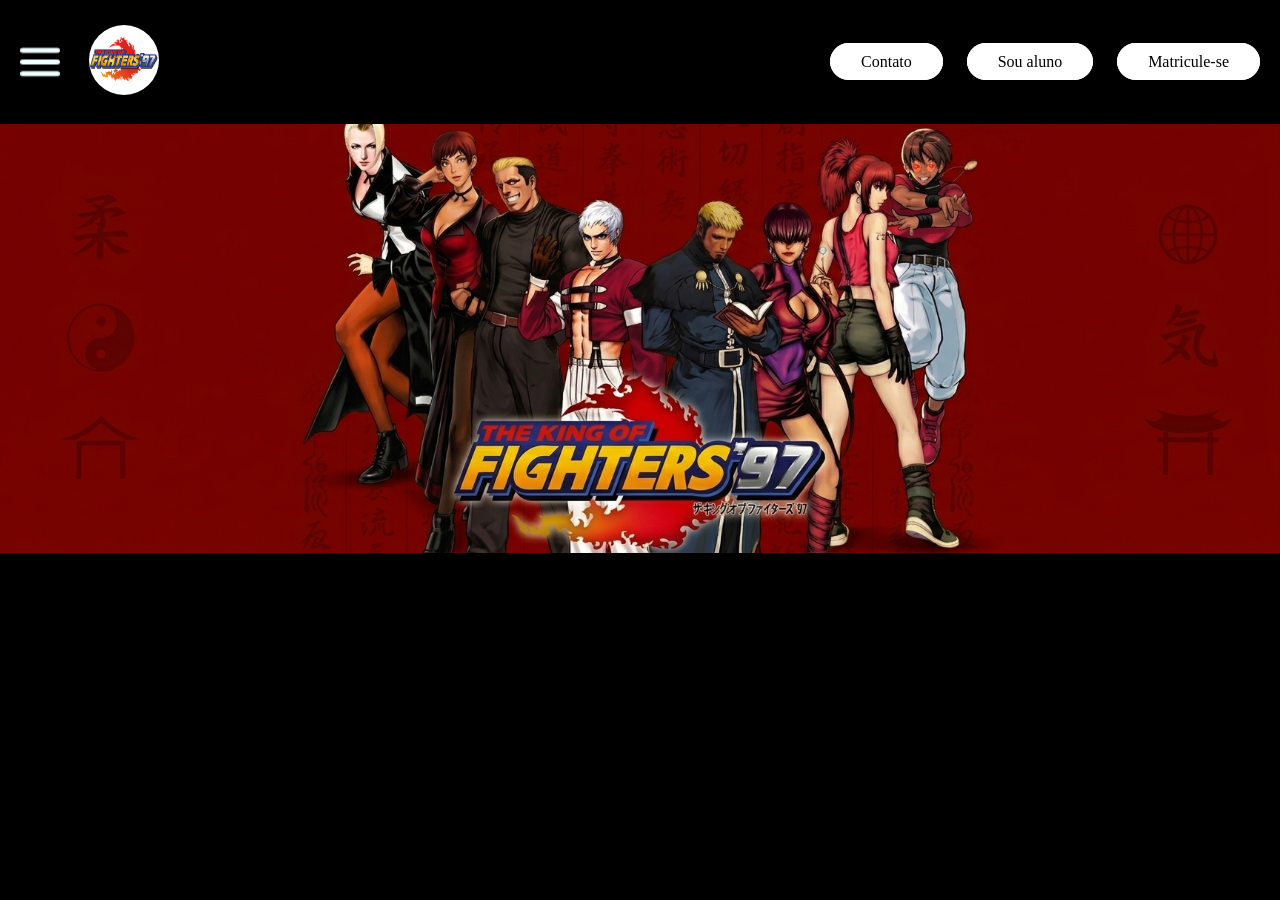
==== unidades.html @ df43f064 "Pagina "unidade"" ====
<!DOCTYPE html>
<html lang="en">
<head>
    <meta charset="UTF-8">
    <meta name="viewport" content="width=device-width, initial-scale=1.0">
    <link rel="stylesheet" href="static/style/style.css">
    <title>Unidades</title>
</head>
<body>
    <div id="beetwen" style="position: fixed; background-color: black;">
        <img src="static/img/menu-burger (1).png" alt="" style="padding-left: 20px; width: 40px;">
        <a href="index.html"><img src="static/img/logo-kof-97.jpg" id="logo-kof"></a>

        <div style="margin-left: auto; padding-right: 20px; font-size: 16px;">
            <a class="button0" >Contato</a>
            <a class="button0" id="btnlogin" href="#">Sou aluno</a>

            <div id="login">
                <div id="beetwen"><h2>Login</h2><h2 id="cancel" style="padding-left: 70%; margin-top: -16%;">X</h2></div>
                <form action="" method="post">
                    CPF: <input type="text"><p>
                    Senha: <input type="password">
                    <p style="padding-left: 65%;"><button type="submit">Acessar</button></p>
                </form>
            </div>
            <a class="button0" id="matricula" href="unidades.html">Matricule-se</a>
        </div>
    </div>

    <div>
        <img src="static/img/fighters97.jpg" alt="" style="width: 100%; margin-top: 8%;">
    </div>
    
</body>
</html>
---- static/style/style.css ----
html, body {
    background-color: black;
    max-width: 100%;
    margin: 0;
    padding: 0;
}

i {
    color: #fcfcfc;
}

a {
    text-decoration: none;
    color: white;
}

.center {
    justify-content: center;
}

br {
    margin-bottom: 200px;
}
titulo {
    color: black;
    font-size: 70px;
    white-space: nowrap;
    font-family: Impact, 'Arial Narrow Bold', sans-serif;
}

titulo1 {
    color: #fcfcfc;
    display: flex;
    font-size: 39px;
    padding-top: 15%;
    white-space: nowrap;
    margin-bottom: 10%;
    max-width: 100%;
    }

h1 {
    color: #fcfcfc;
    font-family: monospace;
    padding: 100px;
    margin-bottom: 20%;
    padding-right: 30px;
    padding-top: 10%;
}

#catalog {
    color: #fcfcfc;
    transition-duration: 0.4s;
}
    #catalog:hover {
        color: black;
        padding-left: 40px;
        transition-duration: 0.5s;
    }
   
/* BOTÃO 0 */
.button0 {
    color: black;
    background-color: white;
    border: 1px solid white;
    padding: 9px;
    padding-inline: 30px;
    margin-left: 20px;
    border-radius: 20px;
    transition: 0.5s;
}
    .button0:hover {
        color: white;
        background-color: black;
        border: 1px solid white;
        transition: 0.5s;
    }

/* LOGO */
#logo-kof {
    width: 70px; 
    height: 70px;
    right: 20px;
    padding: 25px;
    margin-right: 3%;
    margin-left: 3%;
    border-radius: 70px;
}

/* CARROSSEL */
.photo {
    width: 35%;
    padding-left: 5px;
    animation: mover 25s linear infinite alternate-reverse;
}
    @keyframes mover {
    from {
        transform: translateX(-220%);
    }
    to {
        transform: translateX(0);
    }
}

.carrossel {
    display: flex;
    width: 100%;
    overflow: hidden;
    margin-top: -15%;
}

/* ELEMENTOS ALINHADOS */
#beetwen {
    display: flex;
    align-items: center;
    width: 100%;
}

/* PNG PRINCIPAL */
#wall {
    width: 27%;
    margin-left: 15%;
    padding-right: 5%;
    margin-bottom: 15%;
} 

/* CARD */
.cartao {
    background-color: #fcfcfc;
    width: 250px;
    margin: 1%;
    padding-bottom: 50px;
    padding-top: 3%;
    border-radius: 10%;
    transition: 0.3s ease;
}
    .cartao:hover {
        width: 277px;
        transition: 0.6s;
        margin: 0%;
    }

.conteudo {
    color: black;
    width: 100%;
    font-size: 20px;
    text-align: center;
}

/* BOTÃO DO CARD */
button {
    font-size: 18px;
    border-radius: 10px;
    color: white;
    background-color: black;
    transition: 0.3s;
    border: 2PX solid black;
}
    button:hover {
        box-shadow: 5px 5px 10px 2px black;
        padding-left: 12px;
        padding-right: 12px;
        transition: 0.3s;
    }

/* RODAPÉ */
.rodape {
    color: #fcfcfc;
    background-color: rgb(48, 48, 48);
    display: flex;
    justify-content: space-between;
    padding: 5%;
    margin-top: 200px;
}

.rodape-1 {
    width: 95%;
    display: flex;
    justify-content: space-between;
    align-items: center;
}

/* TRANSIÇÃO "EXPERIMENTAL" */ 
#transicao {
    padding-left: 70px;
    opacity: 0;
    transition-duration: 1.0s;
}
#transicao.trans-left {
    padding-left: 0px;
    opacity: 1;
    transition-duration: 1.0s;
}

/* Sessão de Login */
#login {
    display: none;
}
#login.loginon {
    color: white;
    background-color: rgb(126, 0, 0);
    width: 250px;
    display: block;
    justify-content: center;
    align-items: center;
    border-radius: 15px;
    border: 2px solid black;
    box-shadow: 0px 0px 12px 7px black;
    margin-top: 3%;
    padding: 2%;
    padding-top: -10%;
    position: absolute;
}

/* Input */
input {
    border-radius: 10px;
    border: 2px solid black;
    font-size: 15px;
}
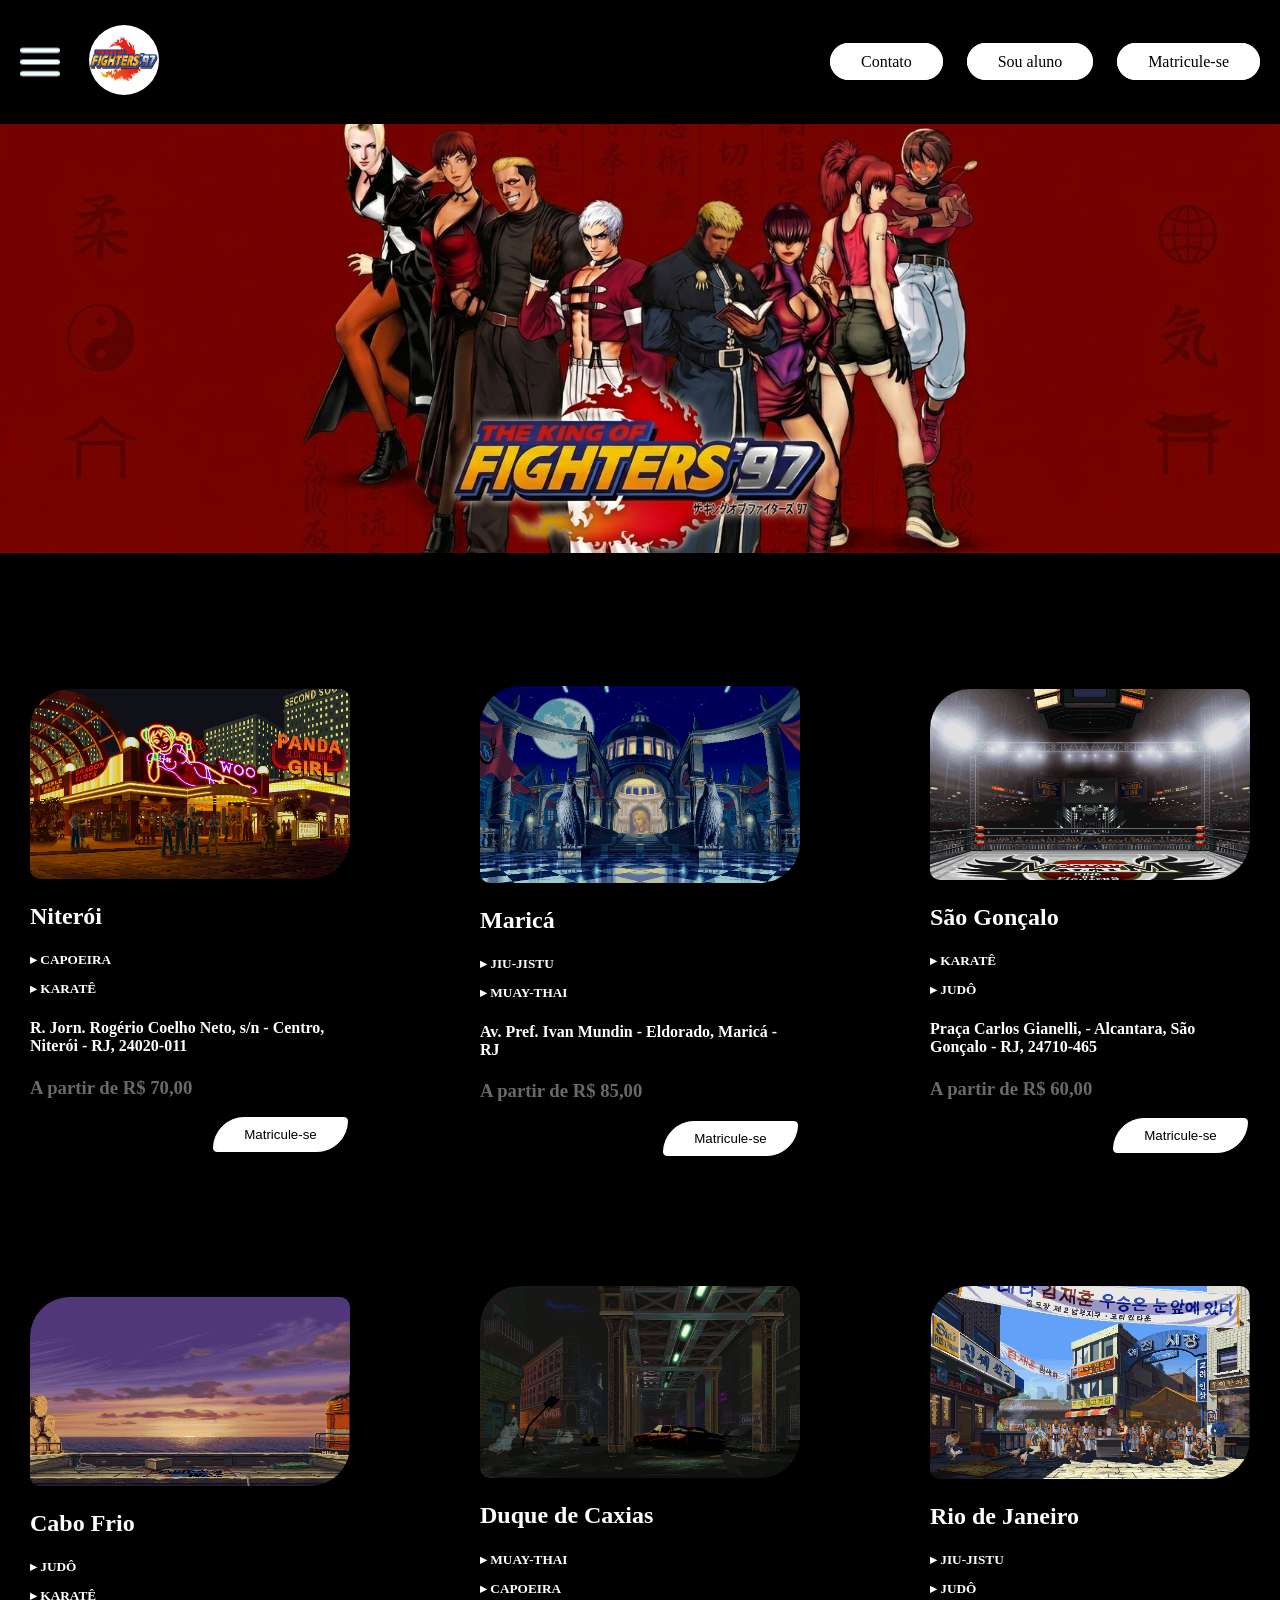
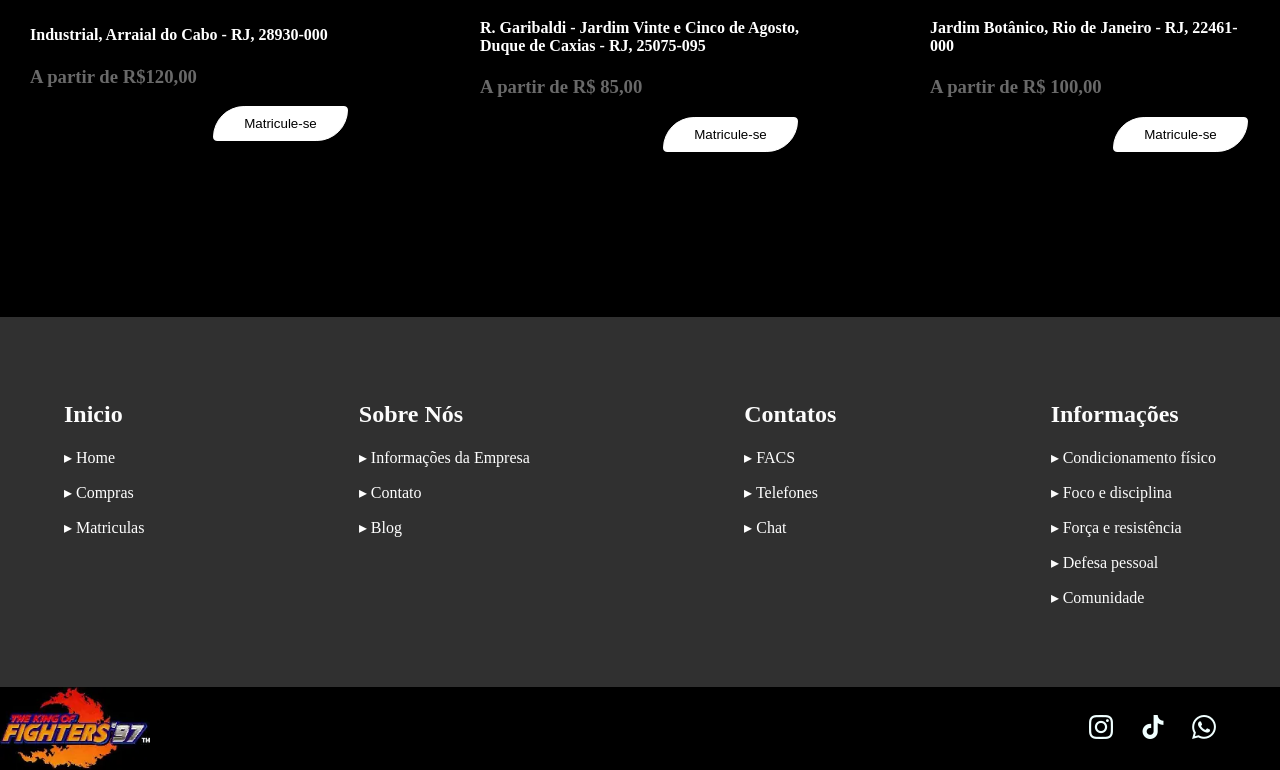
==== commit 42846e20: "Criação de cartões" ====
--- a/unidades.html
+++ b/unidades.html
@@ -16,7 +16,9 @@
             <a class="button0" id="btnlogin" href="#">Sou aluno</a>
 
             <div id="login">
-                <div id="beetwen"><h2>Login</h2><h2 id="cancel" style="padding-left: 70%; margin-top: -16%;">X</h2></div>
+                <div id="beetwen">
+                    <h2>Login</h2><h2 id="cancel" style="padding-left: 70%; margin-top: -16%;"><img src="static/img/cross.png" alt=""></h2>
+                </div>
                 <form action="" method="post">
                     CPF: <input type="text"><p>
                     Senha: <input type="password">
@@ -30,6 +32,134 @@
     <div>
         <img src="static/img/fighters97.jpg" alt="" style="width: 100%; margin-top: 8%;">
     </div>
+
+    <div id="beetwen" class="center" style="margin-top: 5%;">
+        <card0>
+            <img id="img0" src="static/img/cen0.gif" alt="">
+            <h2>Niterói</h2>
+            <h5>▸ CAPOEIRA <p>
+                ▸ KARATÊ 
+            </h5>
+            <h4>R. Jorn. Rogério Coelho Neto, s/n - Centro, Niterói - RJ, 24020-011</h4>
+            <h3>A partir de R$ 70,00</h3>
+            <div style="padding-left: 51%">
+                <button class="button0" style="border-radius: 40px 5px;">Matricule-se</button>
+            </div>
+        </card0>
+        <card0>
+            <img id="img0" src="static/img/cen6.gif" alt="">
+            <h2>Maricá</h2>
+            <h5>▸ JIU-JISTU <p>
+                ▸ MUAY-THAI 
+            </h5>
+            <h4>Av. Pref. Ivan Mundin - Eldorado, Maricá - RJ</h4>
+            <h3>A partir de R$ 85,00</h3>
+            <div style="padding-left: 51%">
+                <button class="button0" style="border-radius: 40px 5px;">Matricule-se</button>
+            </div>
+            
+        </card0>
+        <card0>
+            <img id="img0" src="static/img/cen5.gif" alt="">
+            <h2>São Gonçalo</h2>
+            <h5>▸ KARATÊ <p>
+                ▸ JUDÔ
+            </h5>
+            <h4>Praça Carlos Gianelli, - Alcantara, São Gonçalo - RJ, 24710-465</h4>
+            <h3>A partir de R$ 60,00</h3>
+            <div style="padding-left: 51%">
+                <button class="button0" style="border-radius: 40px 5px;">Matricule-se</button>
+            </div>
+        </card0>
+    </div>
+
+    <div id="beetwen" class="center">
+        <card0>
+            <img id="img0" src="static/img/cen4.gif" alt="">
+            <h2>Cabo Frio</h2>
+            <h5>▸ JUDÔ <p>
+                ▸ KARATÊ 
+            </h5>
+            <h4>Industrial, Arraial do Cabo - RJ, 28930-000</h4>
+            <h3>A partir de R$120,00</h3>
+            <div style="padding-left: 51%">
+                <button class="button0" style="border-radius: 40px 5px;">Matricule-se</button>
+            </div>
+        </card0>
+        <card0>
+            <img id="img0" src="static/img/cen3.gif" alt="">
+            <h2>Duque de Caxias</h2>
+            <h5>▸ MUAY-THAI <p>
+                ▸ CAPOEIRA
+            </h5>
+            <h4>R. Garibaldi - Jardim Vinte e Cinco de Agosto, Duque de Caxias - RJ, 25075-095</h4>
+            <h3>A partir de R$ 85,00</h3>
+            <div style="padding-left: 51%">
+                <button class="button0" style="border-radius: 40px 5px;">Matricule-se</button>
+            </div>
+            
+        </card0>
+        <card0>
+            <img id="img0" src="static/img/cen2.gif" alt="">
+            <h2>Rio de Janeiro</h2>
+            <h5>▸ JIU-JISTU <p>
+                ▸ JUDÔ
+            </h5>
+            <h4>Jardim Botânico, Rio de Janeiro - RJ, 22461-000</h4>
+            <h3>A partir de R$ 100,00</h3>
+            <div style="padding-left: 51%">
+                <button class="button0" style="border-radius: 40px 5px;">Matricule-se</button>
+            </div>
+        </card0>
+    </div>
+
+    <div class="rodape">
+        <div>
+            <h2>Inicio</h2>
+            <a href="#">▸ Home</a> 
+            <p><a href="#">▸ Compras</a>
+            <p><a href="#">▸ Matriculas</a></p>
+        </div>
+        <div>
+            <h2>Sobre Nós</h2>
+            <a href="#">▸ Informações da Empresa</a>
+            <p><a href="#">▸ Contato</a>
+            <p><a href="#">▸ Blog</a></p>
+        </div>
+        <div>
+            <h2>Contatos</h2>
+            <a href="#">▸ FACS</a>
+            <p><a href="#">▸ Telefones</a>
+            <p><a href="#">▸ Chat</a></p>
+        </div>
+        <div>
+            <h2>Informações</h2>
+            ▸ Condicionamento físico
+            <p>▸ Foco e disciplina
+            <p>▸ Força e resistência
+            <p>▸ Defesa pessoal
+            <p>▸ Comunidade</p>
+        </div>
+    </div>
+
+    <div class="rodape-1">
+        <img src="static/img/KOFlogo.png" alt="" style="width: 150px;">
+        <a style="padding-left: 75%;" href="#"><img src="static/img/instagram.png" ></a>
+                                    <a href="#"><img src="static/img/tik-tok.png" ></a>
+                                    <a href="#"><img src="static/img/whatsapp.png" ></a>
+
+    </div>
+
+<script>
+    document.getElementById('btnlogin').addEventListener('click', () => {
+        document.getElementById('login').classList.add('loginon');
+
+        document.getElementById('cancel').addEventListener('click', () => {
+        document.getElementById('login').classList.remove('loginon');
+    })
+    });
+    
+</script>
     
 </body>
 </html>
--- a/static/style/style.css
+++ b/static/style/style.css
@@ -45,6 +45,10 @@
     margin-bottom: 20%;
     padding-right: 30px;
     padding-top: 10%;
+}
+
+h3 {
+    color:dimgray;
 }
 
 #catalog {
@@ -66,12 +70,13 @@
     padding-inline: 30px;
     margin-left: 20px;
     border-radius: 20px;
-    transition: 0.5s;
+    transition: 0.3s;
 }
     .button0:hover {
         color: white;
         background-color: black;
         border: 1px solid white;
+        box-shadow: 0px 0px 10px 0px white;
         transition: 0.5s;
     }
 
@@ -147,7 +152,7 @@
 }
 
 /* BOTÃO DO CARD */
-button {
+#button1 {
     font-size: 18px;
     border-radius: 10px;
     color: white;
@@ -155,7 +160,7 @@
     transition: 0.3s;
     border: 2PX solid black;
 }
-    button:hover {
+    #button1:hover {
         box-shadow: 5px 5px 10px 2px black;
         padding-left: 12px;
         padding-right: 12px;
@@ -169,7 +174,7 @@
     display: flex;
     justify-content: space-between;
     padding: 5%;
-    margin-top: 200px;
+    margin-top: 100px;
 }
 
 .rodape-1 {
@@ -191,7 +196,7 @@
     transition-duration: 1.0s;
 }
 
-/* Sessão de Login */
+/* SESSÃO DE LOGIN */
 #login {
     display: none;
 }
@@ -217,3 +222,23 @@
     border: 2px solid black;
     font-size: 15px;
 }
+
+/* PAGINA "UNIDADE" */
+
+#img0 {
+    width: 320px;
+    border-radius: 40px 10px;
+}
+
+card0 {
+    width: 100%;
+    margin: 5%;
+    color: white;
+    border: 1px solid black;
+    border-radius: 40px 10px;
+}
+card0:hover {
+    border: 1px solid white;
+    border-radius: 40px 10px;
+    box-shadow: 0px 0px 10px 0px white;
+}
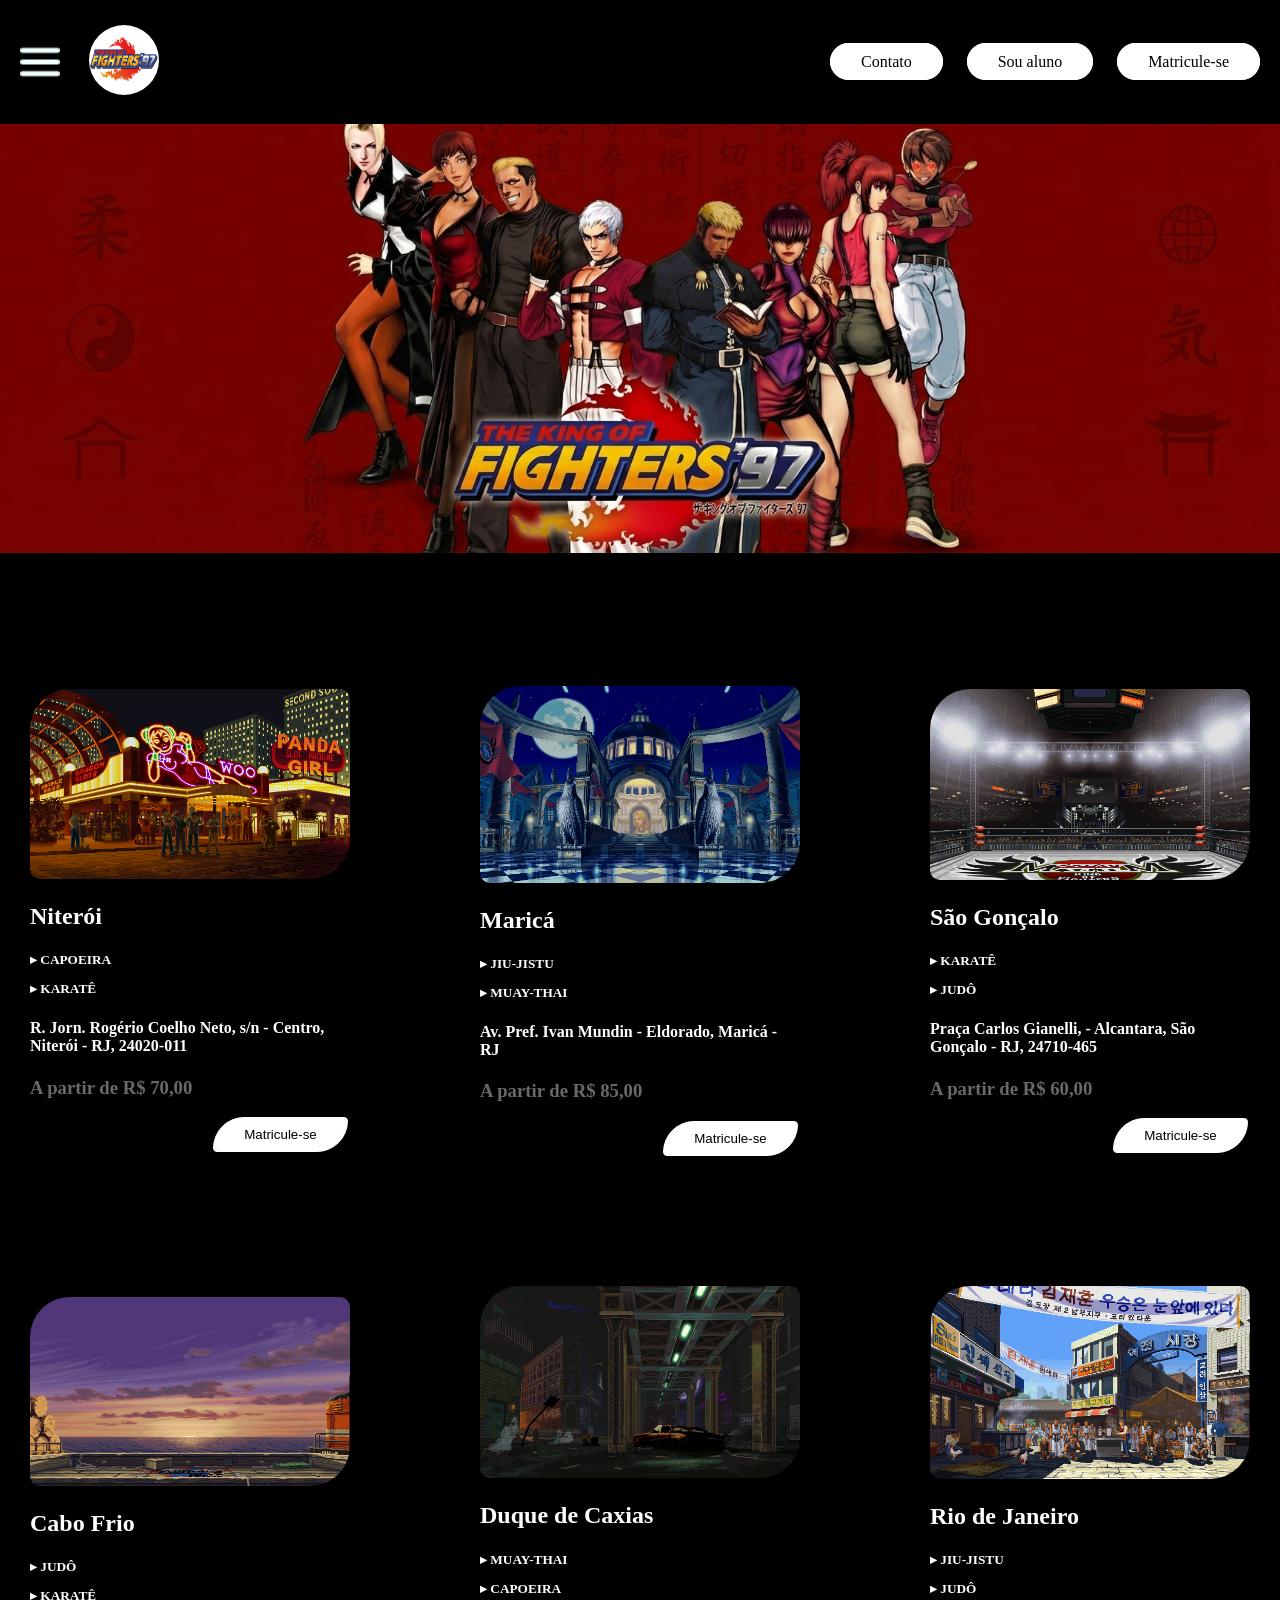
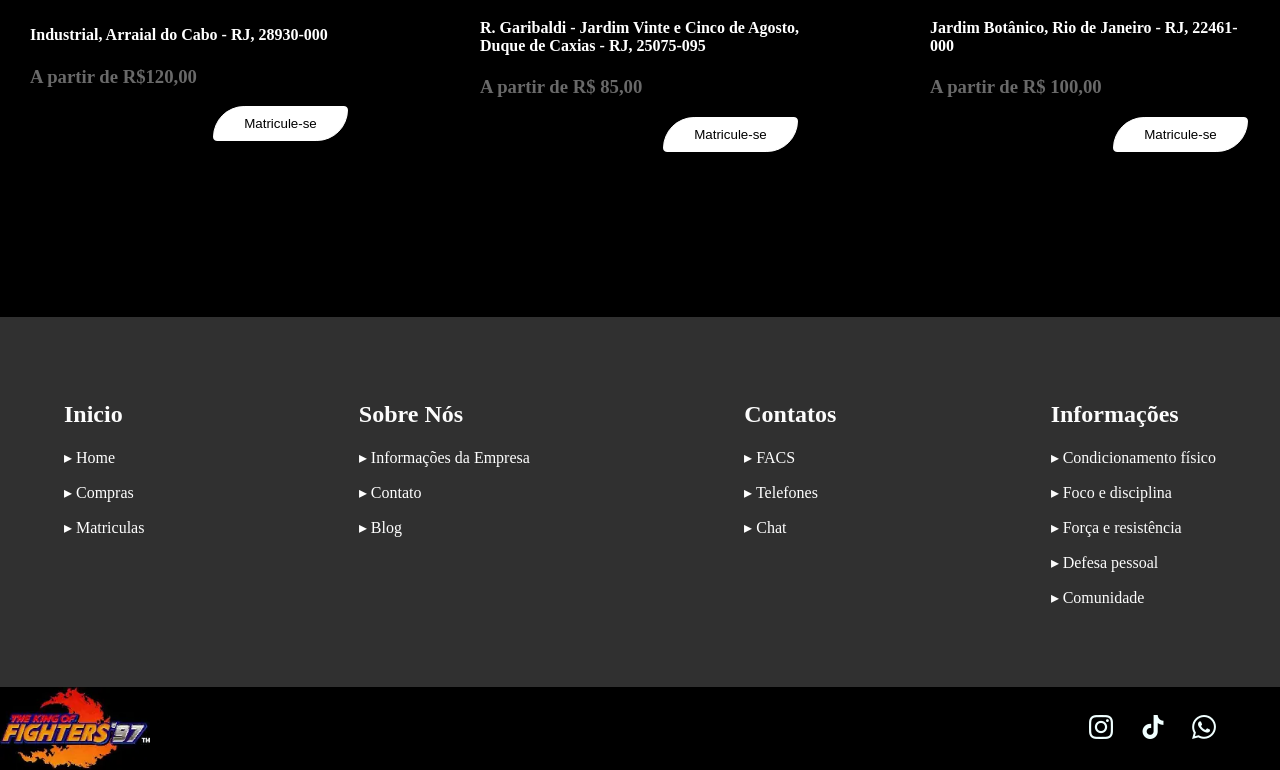
==== commit a8ce58ba: "Área de contato" ====
--- a/unidades.html
+++ b/unidades.html
@@ -8,21 +8,25 @@
 </head>
 <body>
     <div id="beetwen" style="position: fixed; background-color: black;">
-        <img src="static/img/menu-burger (1).png" alt="" style="padding-left: 20px; width: 40px;">
+        <img src="static/icons/menu-burger (1).png" alt="" style="padding-left: 20px; width: 40px;">
         <a href="index.html"><img src="static/img/logo-kof-97.jpg" id="logo-kof"></a>
 
         <div style="margin-left: auto; padding-right: 20px; font-size: 16px;">
-            <a class="button0" >Contato</a>
+            <a id="btncontato" class="button0" href="#">Contato</a>
+            <div id="contato">
+                <h3><a href="#">Whatsapp</a></h3>
+                <h3><a href="#">G-mail</a></h3>
+            </div>
+
             <a class="button0" id="btnlogin" href="#">Sou aluno</a>
-
             <div id="login">
                 <div id="beetwen">
-                    <h2>Login</h2><h2 id="cancel" style="padding-left: 70%; margin-top: -16%;"><img src="static/img/cross.png" alt=""></h2>
+                    <h2>Área do Aluno</h2>
                 </div>
                 <form action="" method="post">
                     CPF: <input type="text"><p>
                     Senha: <input type="password">
-                    <p style="padding-left: 65%;"><button type="submit">Acessar</button></p>
+                    <p style="padding-left: 65%;"><button id="button1" type="submit">Acessar</button></p>
                 </form>
             </div>
             <a class="button0" id="matricula" href="unidades.html">Matricule-se</a>
@@ -144,21 +148,21 @@
 
     <div class="rodape-1">
         <img src="static/img/KOFlogo.png" alt="" style="width: 150px;">
-        <a style="padding-left: 75%;" href="#"><img src="static/img/instagram.png" ></a>
-                                    <a href="#"><img src="static/img/tik-tok.png" ></a>
-                                    <a href="#"><img src="static/img/whatsapp.png" ></a>
+        <a style="padding-left: 75%;" href="#"><img src="static/icons/instagram.png" ></a>
+                                    <a href="#"><img src="static/icons/tik-tok.png" ></a>
+                                    <a href="#"><img src="static/icons/whatsapp.png" ></a>
 
     </div>
 
 <script>
     document.getElementById('btnlogin').addEventListener('click', () => {
-        document.getElementById('login').classList.add('loginon');
+        document.getElementById('login').classList.toggle('loginon');
 
-        document.getElementById('cancel').addEventListener('click', () => {
-        document.getElementById('login').classList.remove('loginon');
+    });
+
+    document.getElementById('btncontato').addEventListener('click', () => {
+        document.getElementById('contato').classList.toggle('contatoon');
     })
-    });
-    
 </script>
     
 </body>
--- a/static/style/style.css
+++ b/static/style/style.css
@@ -76,7 +76,6 @@
         color: white;
         background-color: black;
         border: 1px solid white;
-        box-shadow: 0px 0px 10px 0px white;
         transition: 0.5s;
     }
 
@@ -205,14 +204,14 @@
     background-color: rgb(126, 0, 0);
     width: 250px;
     display: block;
-    justify-content: center;
     align-items: center;
     border-radius: 15px;
     border: 2px solid black;
-    box-shadow: 0px 0px 12px 7px black;
+    box-shadow: 0px 0px 10px 0px black;
     margin-top: 3%;
-    padding: 2%;
+    padding: 1%;
     padding-top: -10%;
+    white-space: nowrap;
     position: absolute;
 }
 
@@ -220,7 +219,7 @@
 input {
     border-radius: 10px;
     border: 2px solid black;
-    font-size: 15px;
+    font-size: 14px;
 }
 
 /* PAGINA "UNIDADE" */
@@ -230,6 +229,7 @@
     border-radius: 40px 10px;
 }
 
+/* CARTÃO DAS UNIDADES */
 card0 {
     width: 100%;
     margin: 5%;
@@ -241,4 +241,21 @@
     border: 1px solid white;
     border-radius: 40px 10px;
     box-shadow: 0px 0px 10px 0px white;
+}
+
+/* OPÇÃO DE CONTATO */
+#contato {
+    display: none;
+}
+#contato.contatoon {
+    display: block;
+    color: white;
+    background-color: rgb(126, 0, 0);
+    border-radius: 10px;
+    border: 1px solid black;
+    box-shadow: 0px 0px 10px 0px black;
+    padding-left: 2%;
+    padding-right: 2%;
+    margin-top: 1%;
+    position: absolute;
 }
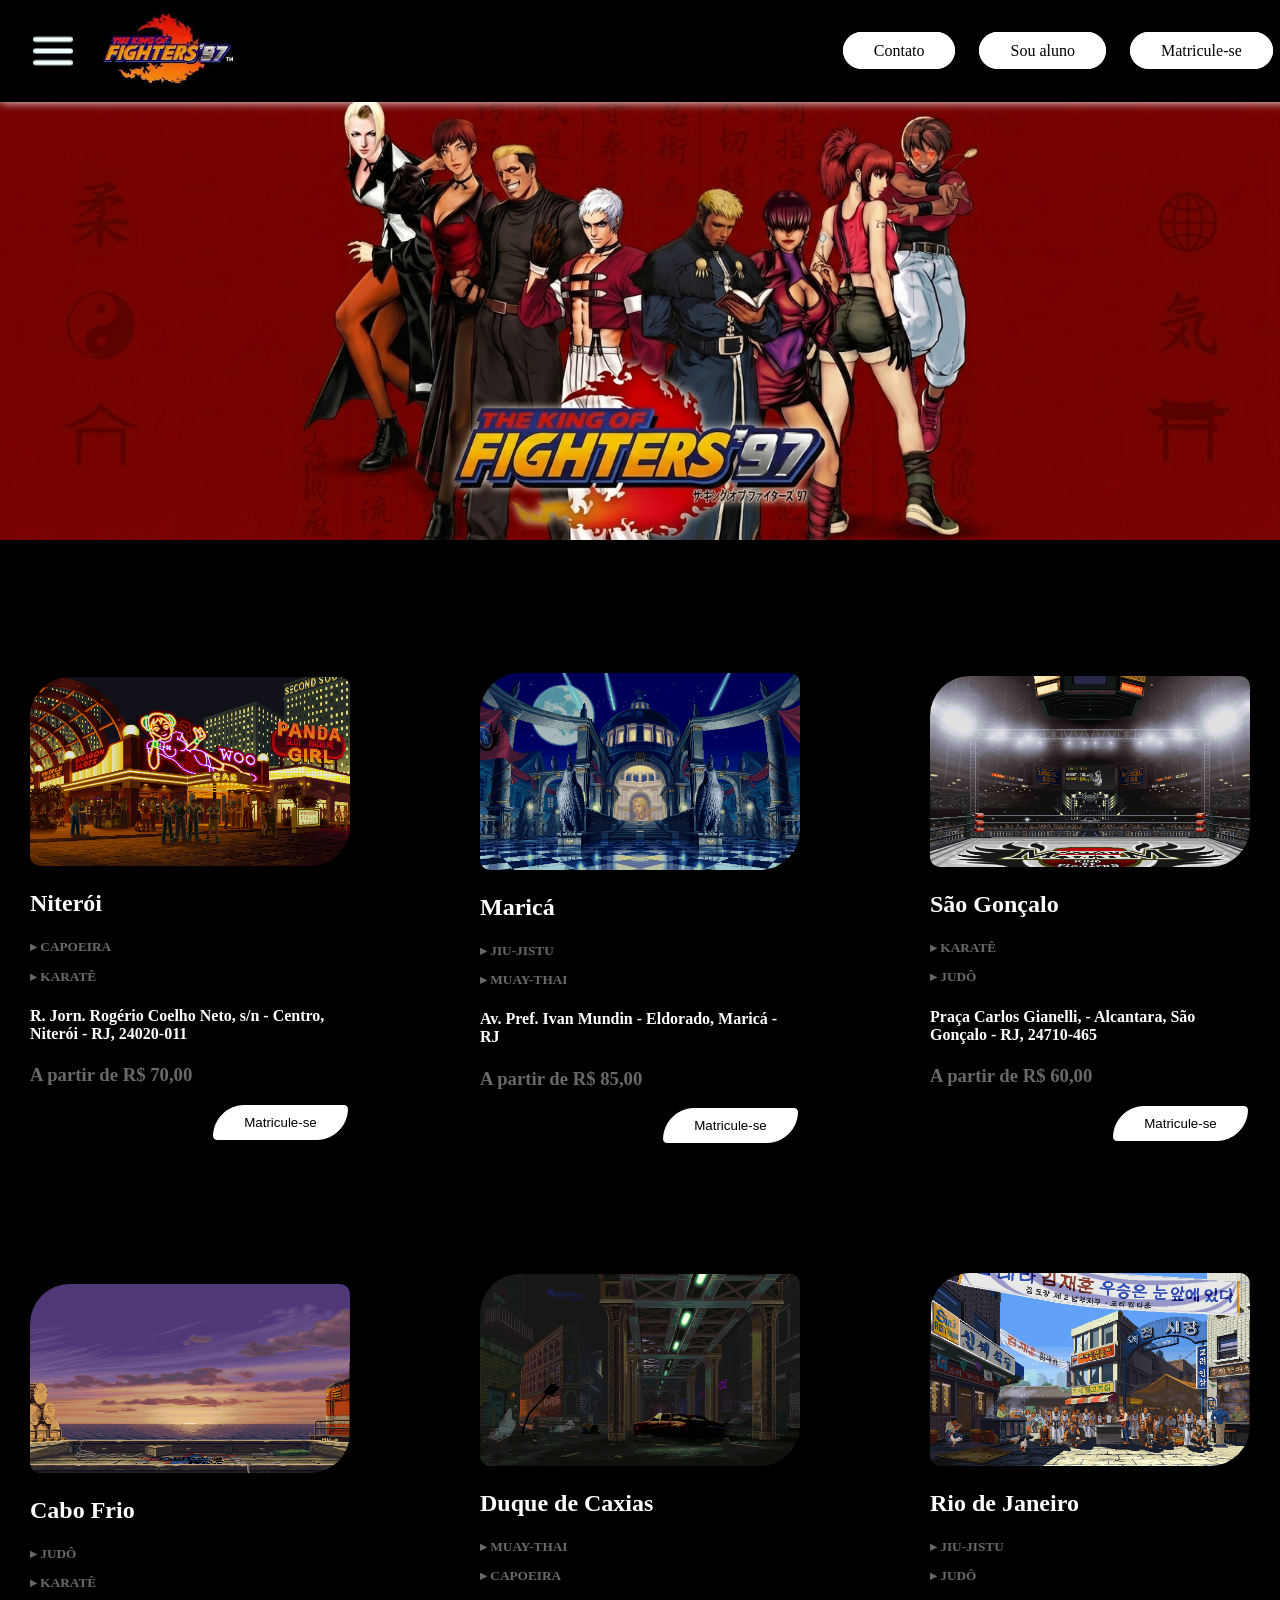
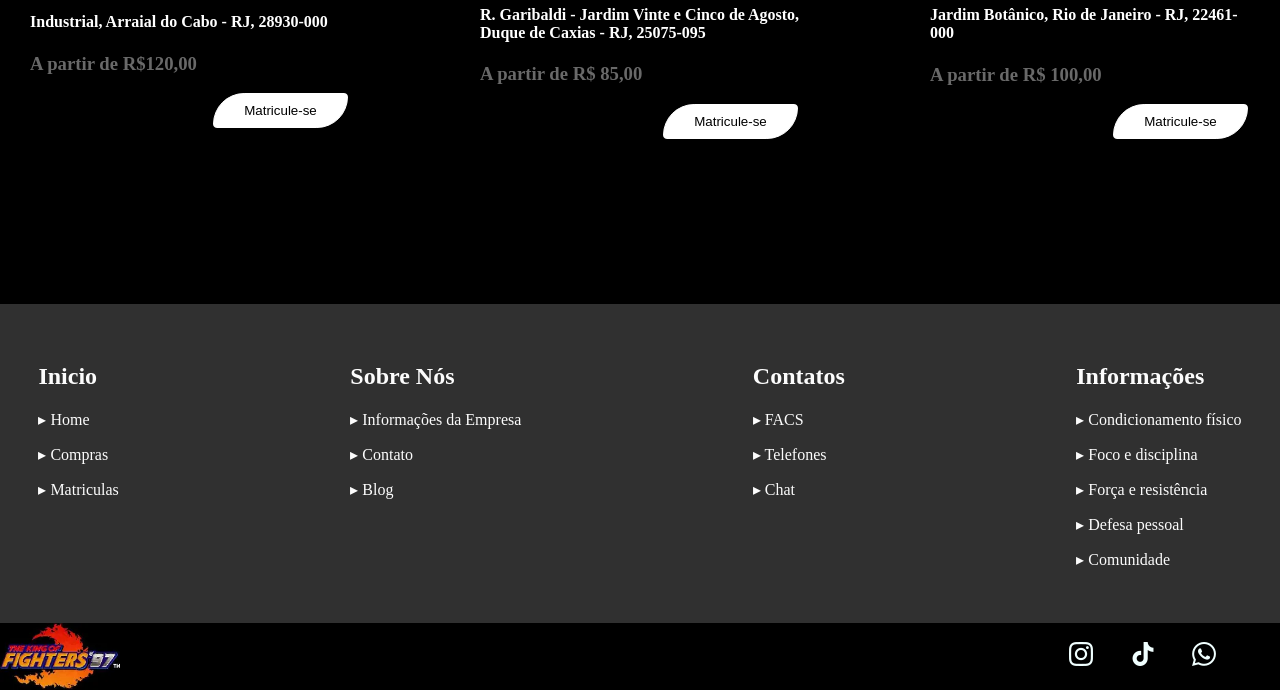
==== commit f2f23597: "Info - Criação" ====
--- a/unidades.html
+++ b/unidades.html
@@ -7,9 +7,9 @@
     <title>Unidades</title>
 </head>
 <body>
-    <div id="beetwen" style="position: fixed; background-color: black;">
+    <navbar id="beetwen">
         <img src="static/icons/menu-burger (1).png" alt="" style="padding-left: 20px; width: 40px;">
-        <a href="index.html"><img src="static/img/logo-kof-97.jpg" id="logo-kof"></a>
+        <a href="index.html"><img src="static/img/KOFlogo.png" style="width: 130px; padding-left: 30px;"></a>
 
         <div style="margin-left: auto; padding-right: 20px; font-size: 16px;">
             <a id="btncontato" class="button0" href="#">Contato</a>
@@ -31,10 +31,10 @@
             </div>
             <a class="button0" id="matricula" href="unidades.html">Matricule-se</a>
         </div>
-    </div>
+    </navbar>
 
     <div>
-        <img src="static/img/fighters97.jpg" alt="" style="width: 100%; margin-top: 8%;">
+        <img src="static/img/fighters97.jpg" alt="" style="width: 100%; margin-top: 7%;">
     </div>
 
     <div id="beetwen" class="center" style="margin-top: 5%;">
@@ -147,7 +147,7 @@
     </div>
 
     <div class="rodape-1">
-        <img src="static/img/KOFlogo.png" alt="" style="width: 150px;">
+        <img src="static/img/KOFlogo.png" alt="" style="width: 120px;">
         <a style="padding-left: 75%;" href="#"><img src="static/icons/instagram.png" ></a>
                                     <a href="#"><img src="static/icons/tik-tok.png" ></a>
                                     <a href="#"><img src="static/icons/whatsapp.png" ></a>
--- a/static/style/style.css
+++ b/static/style/style.css
@@ -5,17 +5,21 @@
     padding: 0;
 }
 
-i {
-    color: #fcfcfc;
-}
-
-a {
+navbar {
+    position: fixed;
+    background-color: black;
+    box-shadow: 0px 0px 10px 0px white;
+    padding: 1%;
+}
+
+initial {
+    background: linear-gradient(to bottom, rgb(126, 0, 0), black);
+    margin-top: 1%;
+}
+
+i, a {
+    color: #fcfcfc;
     text-decoration: none;
-    color: white;
-}
-
-.center {
-    justify-content: center;
 }
 
 br {
@@ -31,6 +35,7 @@
 titulo1 {
     color: #fcfcfc;
     display: flex;
+    justify-content: center;
     font-size: 39px;
     padding-top: 15%;
     white-space: nowrap;
@@ -39,16 +44,15 @@
     }
 
 h1 {
-    color: #fcfcfc;
+    color: goldenrod;
     font-family: monospace;
     padding: 100px;
-    margin-bottom: 20%;
-    padding-right: 30px;
     padding-top: 10%;
-}
-
-h3 {
-    color:dimgray;
+    padding-bottom: 20px;
+}
+
+h3, h5 {
+    color: dimgrey;
 }
 
 #catalog {
@@ -56,7 +60,6 @@
     transition-duration: 0.4s;
 }
     #catalog:hover {
-        color: black;
         padding-left: 40px;
         transition-duration: 0.5s;
     }
@@ -90,26 +93,16 @@
     border-radius: 70px;
 }
 
-/* CARROSSEL */
-.photo {
-    width: 35%;
-    padding-left: 5px;
-    animation: mover 25s linear infinite alternate-reverse;
-}
-    @keyframes mover {
-    from {
-        transform: translateX(-220%);
-    }
-    to {
-        transform: translateX(0);
-    }
-}
-
-.carrossel {
-    display: flex;
-    width: 100%;
-    overflow: hidden;
-    margin-top: -15%;
+info {
+    color: white;
+    font-size: 30px;
+    display: flex;
+    justify-content: space-between;
+    justify-content: center;
+    padding-top: 10%;
+    text-align: center;
+    line-height: 0;
+    margin: auto;
 }
 
 /* ELEMENTOS ALINHADOS */
@@ -117,6 +110,7 @@
     display: flex;
     align-items: center;
     width: 100%;
+    justify-content: center;
 }
 
 /* PNG PRINCIPAL */
@@ -124,7 +118,7 @@
     width: 27%;
     margin-left: 15%;
     padding-right: 5%;
-    margin-bottom: 15%;
+    padding-top: 5%;
 } 
 
 /* CARD */
@@ -172,7 +166,7 @@
     background-color: rgb(48, 48, 48);
     display: flex;
     justify-content: space-between;
-    padding: 5%;
+    padding: 3%;
     margin-top: 100px;
 }
 
@@ -206,9 +200,10 @@
     display: block;
     align-items: center;
     border-radius: 15px;
-    border: 2px solid black;
+    border: 1px solid black;
     box-shadow: 0px 0px 10px 0px black;
-    margin-top: 3%;
+    margin-top: 1%;
+    margin-left: 5%;
     padding: 1%;
     padding-top: -10%;
     white-space: nowrap;
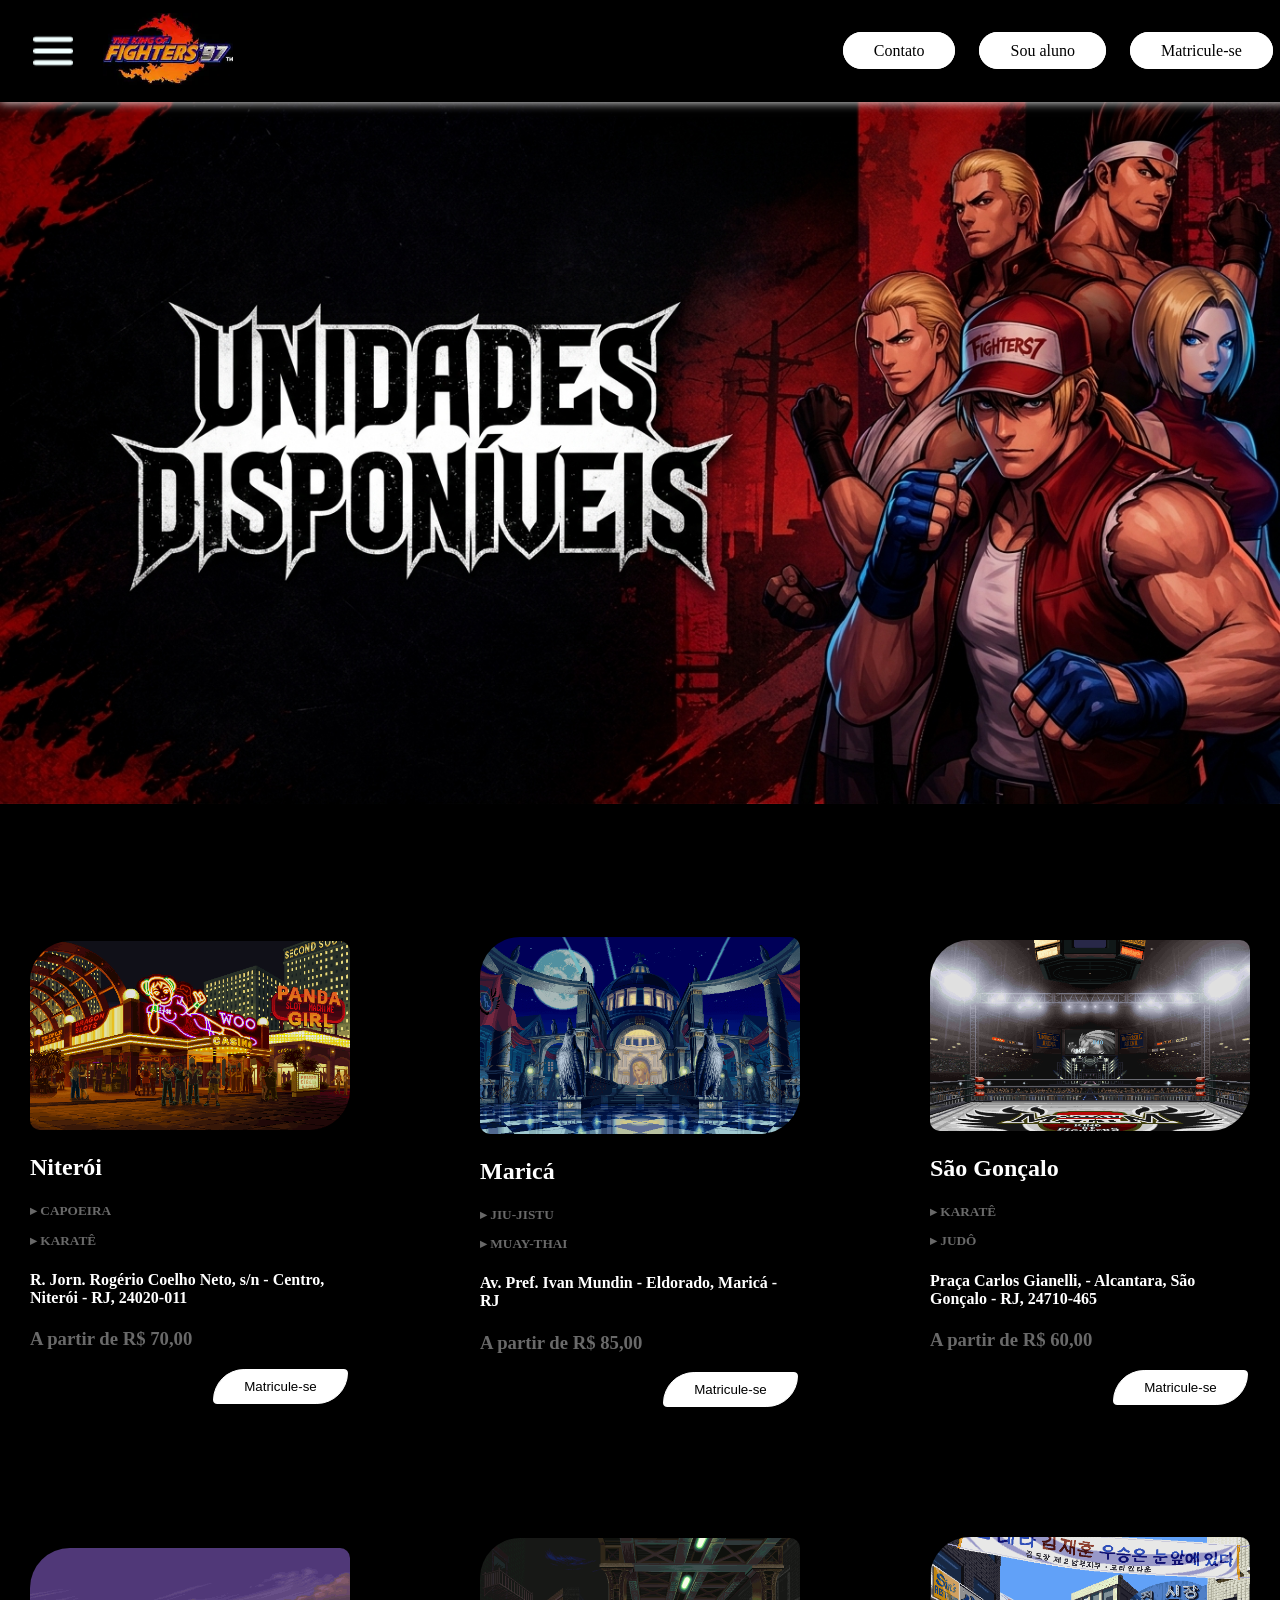
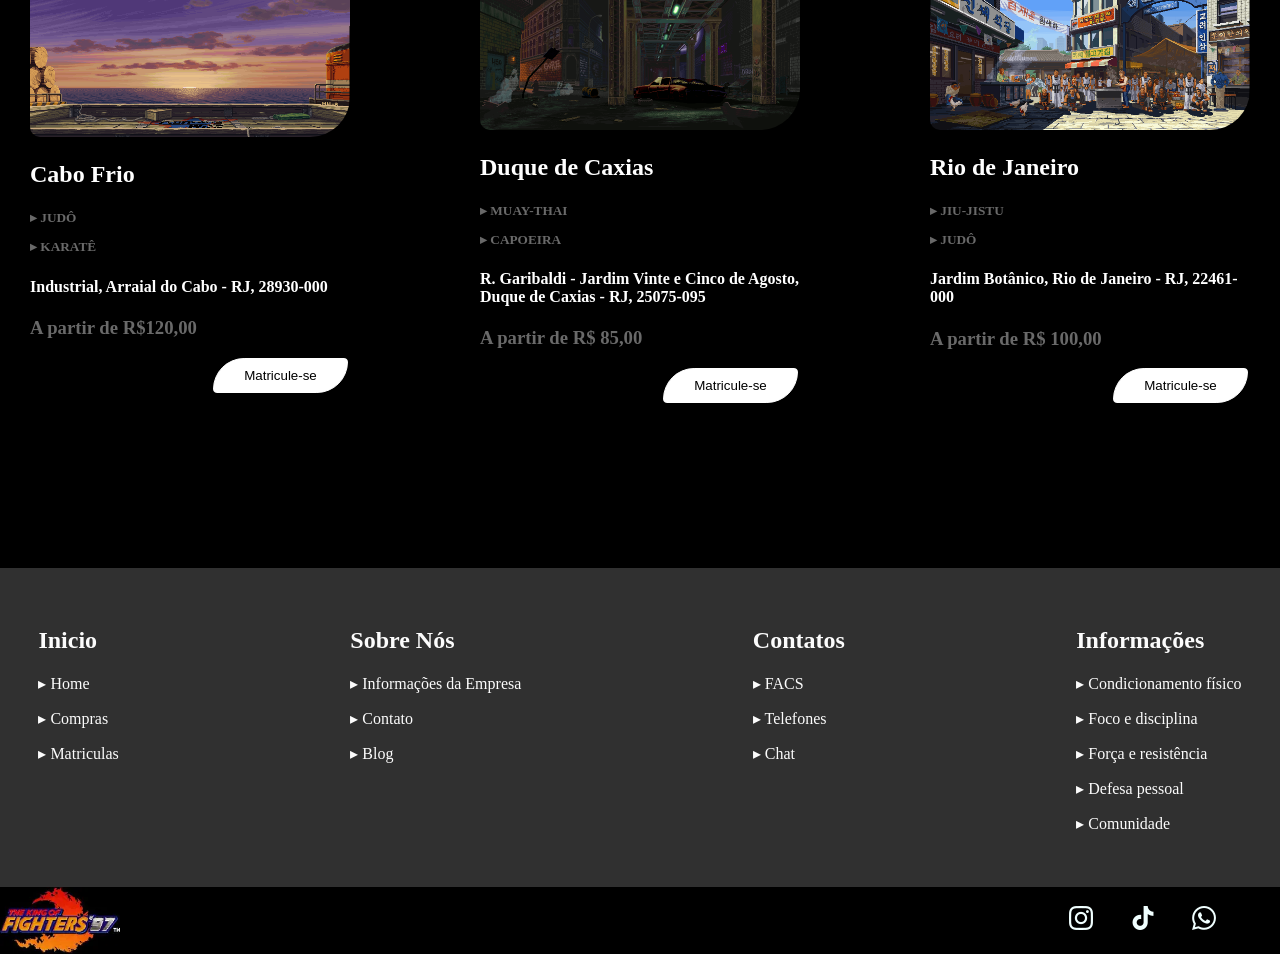
==== commit d462e081: "Modificação - Banners" ====
--- a/unidades.html
+++ b/unidades.html
@@ -34,7 +34,7 @@
     </navbar>
 
     <div>
-        <img src="static/img/fighters97.jpg" alt="" style="width: 100%; margin-top: 7%;">
+        <img src="static/img/wallpaperKOF0.jpg" alt="" style="width: 100%; margin-top: 7%;">
     </div>
 
     <div id="beetwen" class="center" style="margin-top: 5%;">
--- a/static/style/style.css
+++ b/static/style/style.css
@@ -13,11 +13,15 @@
 }
 
 initial {
-    background: linear-gradient(to bottom, rgb(126, 0, 0), black);
-    margin-top: 1%;
-}
-
-i, a {
+    display: block;
+    width: 100%;
+    background-image: url("../img/wallpaperKOF.png");
+    background-size: cover;
+    margin-top: 5%;
+    margin-bottom: 10%;
+}
+
+a {
     color: #fcfcfc;
     text-decoration: none;
 }
@@ -25,21 +29,28 @@
 br {
     margin-bottom: 200px;
 }
+
+golden {
+    color: goldenrod;
+}
+
 titulo {
-    color: black;
+    color: rgb(126, 0, 0);
+    text-decoration: 1px solid white;
     font-size: 70px;
     white-space: nowrap;
     font-family: Impact, 'Arial Narrow Bold', sans-serif;
 }
 
 titulo1 {
+    background: linear-gradient(black, rgb(126, 0, 0), black);
     color: #fcfcfc;
     display: flex;
     justify-content: center;
     font-size: 39px;
-    padding-top: 15%;
     white-space: nowrap;
     margin-bottom: 10%;
+    margin-top: 10%;
     max-width: 100%;
     }
 
@@ -47,8 +58,8 @@
     color: goldenrod;
     font-family: monospace;
     padding: 100px;
-    padding-top: 10%;
-    padding-bottom: 20px;
+    padding-top: 8%;
+    margin-bottom: 10%;
 }
 
 h3, h5 {
@@ -79,7 +90,7 @@
         color: white;
         background-color: black;
         border: 1px solid white;
-        transition: 0.5s;
+        transition: 0.2s;
     }
 
 /* LOGO */
@@ -99,10 +110,11 @@
     display: flex;
     justify-content: space-between;
     justify-content: center;
-    padding-top: 10%;
+    padding-top: 5%;
     text-align: center;
     line-height: 0;
     margin: auto;
+    margin-bottom: 10%;
 }
 
 /* ELEMENTOS ALINHADOS */
@@ -112,14 +124,6 @@
     width: 100%;
     justify-content: center;
 }
-
-/* PNG PRINCIPAL */
-#wall {
-    width: 27%;
-    margin-left: 15%;
-    padding-right: 5%;
-    padding-top: 5%;
-} 
 
 /* CARD */
 .cartao {
@@ -150,14 +154,14 @@
     border-radius: 10px;
     color: white;
     background-color: black;
-    transition: 0.3s;
+    transition: 0.2s;
     border: 2PX solid black;
 }
     #button1:hover {
         box-shadow: 5px 5px 10px 2px black;
         padding-left: 12px;
         padding-right: 12px;
-        transition: 0.3s;
+        transition: 0.1s;
     }
 
 /* RODAPÉ */
@@ -179,6 +183,7 @@
 
 /* TRANSIÇÃO "EXPERIMENTAL" */ 
 #transicao {
+    color: white;
     padding-left: 70px;
     opacity: 0;
     transition-duration: 1.0s;
@@ -253,4 +258,66 @@
     padding-right: 2%;
     margin-top: 1%;
     position: absolute;
+}
+
+descricao {
+   text-align: center;
+   color: white;
+   margin: auto;
+   padding: auto;
+}
+
+#button2 {
+    background-color: goldenrod;
+    font-size: 20px;
+    border: none;
+    border-radius: 35px;
+    margin-top: 1%;
+    padding: 10px;
+    font-family: Impact, Haettenschweiler, 'Arial Narrow Bold', sans-serif;
+    transition: 0.3s;
+}
+    #button2:hover {
+        padding-left: 3%;
+        padding-right: 3%;
+        transition: 0.2s;
+    }
+
+/* FEEDBACK DOS MESTRES */
+professores {
+    color: black;
+    margin: auto;
+    padding: auto;
+}
+#prof {
+    width: 90%;
+    margin-bottom: 10%;
+    background-color: aliceblue;
+    border-radius: 25px 20px 0px 0px;
+    display: flex;
+    padding: auto;
+    margin: 5%;
+    transition: 0.1s;
+}
+    #prof:hover {
+        box-shadow: 0px 0px 10px 0px white;
+        transition: 0.2s;
+    }
+
+#img-mestre {
+    width: 330px;
+    border-radius: 20px 20px 0px 0px;
+    margin-right: 2%;
+}
+
+tabela {
+    display: flex;
+    justify-content: space-between;
+    background-color: rgb(48, 48, 48);
+    padding: 2%;
+    margin-left: 8%;
+    margin-right: 8%;
+    margin-bottom: 2%;
+    padding-left: 8%;
+    padding-right: 8%;
 }
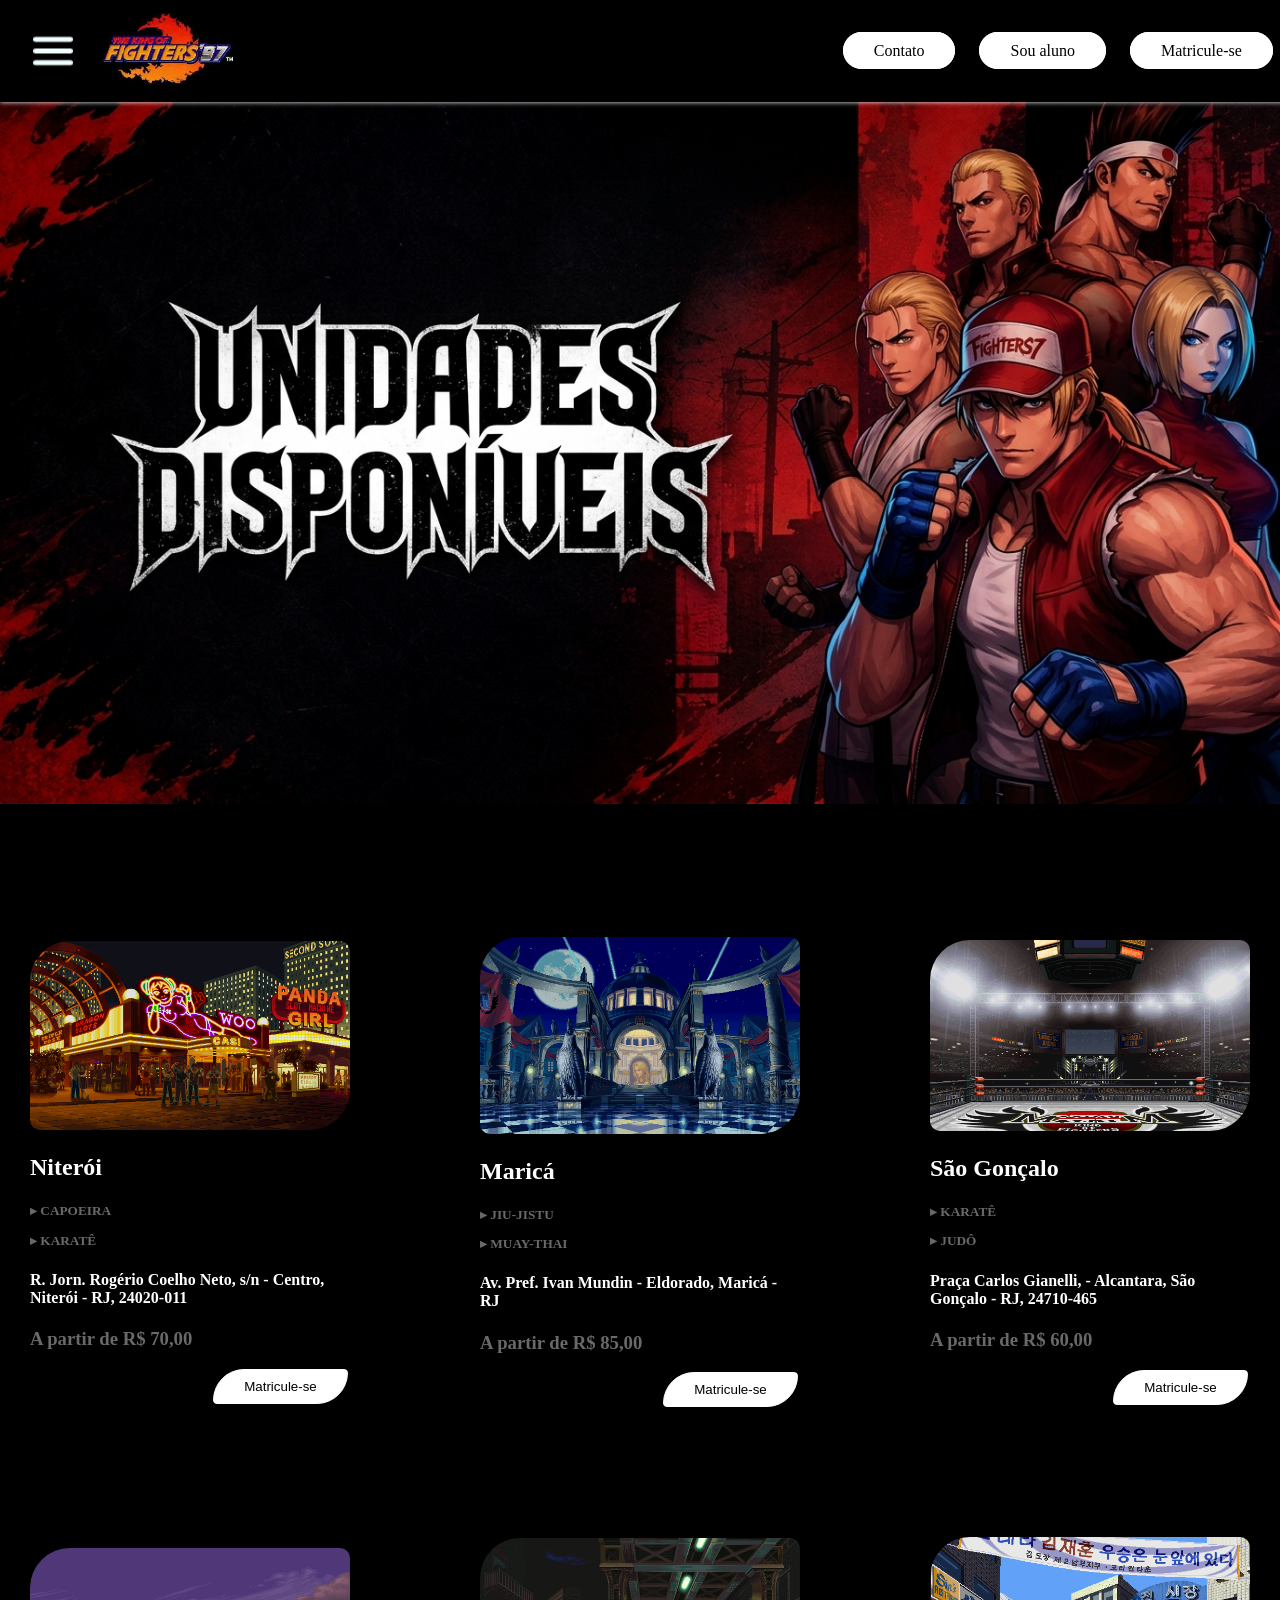
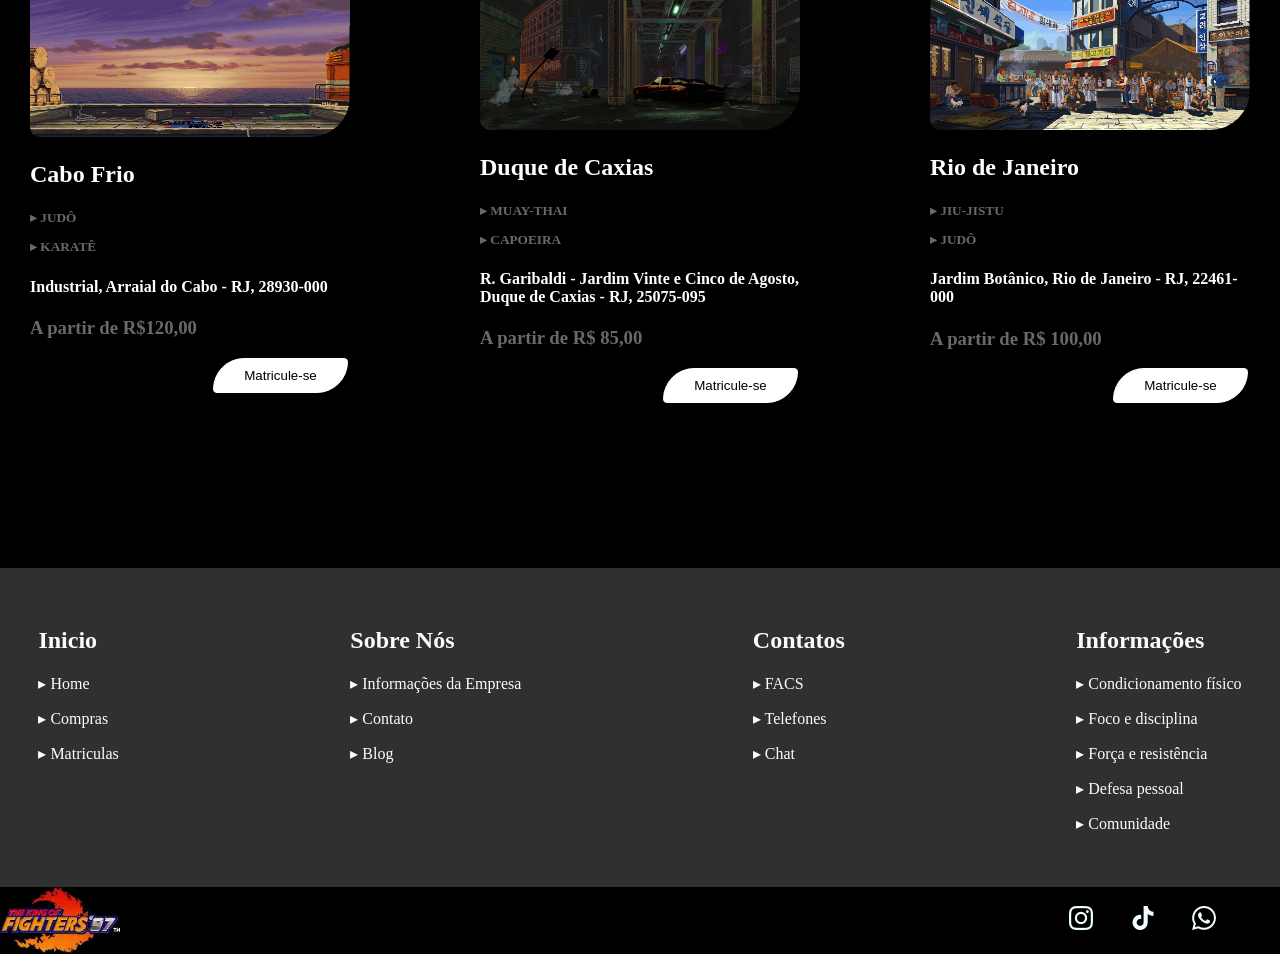
==== commit 080b37dc: "Criação - cadastro/matricula Front" ====
--- a/unidades.html
+++ b/unidades.html
@@ -29,7 +29,7 @@
                     <p style="padding-left: 65%;"><button id="button1" type="submit">Acessar</button></p>
                 </form>
             </div>
-            <a class="button0" id="matricula" href="unidades.html">Matricule-se</a>
+            <a class="button0" href="unidades.html">Matricule-se</a>
         </div>
     </navbar>
 
@@ -47,7 +47,7 @@
             <h4>R. Jorn. Rogério Coelho Neto, s/n - Centro, Niterói - RJ, 24020-011</h4>
             <h3>A partir de R$ 70,00</h3>
             <div style="padding-left: 51%">
-                <button class="button0" style="border-radius: 40px 5px;">Matricule-se</button>
+                <button class="button0" id="btnmatricula" style="border-radius: 40px 5px;">Matricule-se</button>
             </div>
         </card0>
         <card0>
@@ -117,6 +117,30 @@
         </card0>
     </div>
 
+    <div id="matricula">
+        <form action="" method="post">
+            <p>Nome: <input type="text" name="nome" id="">
+            <p>CPF: <input type="text" name="cpf" id="">
+            <p>Modalidade: <select name="" id="">
+                <option value="capoeira">Capoeira</option>
+                <option value="miu-Jutsu">Jiu-Jutsu</option>
+                <option value="muay-Thai">Muay-Thai</option>
+                <option value="karate">Karatê</option>
+                <option value="judo">Judô</option>
+            </select>
+            <p>Plano: <select name="" id="">
+                <option value="">+3</option>
+                <option value="">+10</option>
+                <option value="">+17</option>
+                <option value="">Familia</option>
+            </select>
+            <p><div style="text-align: center;">
+                <button type="submit" id="button2">Matricule-se</button>
+            </div></p>
+            
+        </form>
+    </div>
+
     <div class="rodape">
         <div>
             <h2>Inicio</h2>
@@ -163,6 +187,9 @@
     document.getElementById('btncontato').addEventListener('click', () => {
         document.getElementById('contato').classList.toggle('contatoon');
     })
+    document.getElementById('btnmatricula').addEventListener('click', () => {
+        document.getElementById('matricula').classList.toggle('matriculaon')
+    })
 </script>
     
 </body>
--- a/static/style/style.css
+++ b/static/style/style.css
@@ -1,6 +1,7 @@
 html, body {
     background-color: black;
     max-width: 100%;
+    min-width: 100%;
     margin: 0;
     padding: 0;
 }
@@ -8,7 +9,7 @@
 navbar {
     position: fixed;
     background-color: black;
-    box-shadow: 0px 0px 10px 0px white;
+    box-shadow: 0px 0px 5px 0px white;
     padding: 1%;
 }
 
@@ -143,7 +144,7 @@
 
 .conteudo {
     color: black;
-    width: 100%;
+    max-width: 100%;
     font-size: 20px;
     text-align: center;
 }
@@ -175,7 +176,7 @@
 }
 
 .rodape-1 {
-    width: 95%;
+    max-width: 95%;
     display: flex;
     justify-content: space-between;
     align-items: center;
@@ -217,10 +218,17 @@
 
 /* Input */
 input {
-    border-radius: 10px;
-    border: 2px solid black;
+    border-radius: 15px;
+    border: none;
     font-size: 14px;
-}
+    transition: 0.3s;
+    padding: 1%;
+    
+}
+    input:hover {
+        box-shadow: 0px 0px 10px 0px black;
+        transition: 0.2s;
+    }
 
 /* PAGINA "UNIDADE" */
 
@@ -231,7 +239,7 @@
 
 /* CARTÃO DAS UNIDADES */
 card0 {
-    width: 100%;
+    max-width: 100%;
     margin: 5%;
     color: white;
     border: 1px solid black;
@@ -290,7 +298,7 @@
     padding: auto;
 }
 #prof {
-    width: 90%;
+    max-width: 90%;
     margin-bottom: 10%;
     background-color: aliceblue;
     border-radius: 25px 20px 0px 0px;
@@ -301,11 +309,11 @@
 }
     #prof:hover {
         box-shadow: 0px 0px 10px 0px white;
-        transition: 0.2s;
+        transition: 0s;
     }
 
 #img-mestre {
-    width: 330px;
+    max-width: 330px;
     border-radius: 20px 20px 0px 0px;
     margin-right: 2%;
 }
@@ -320,4 +328,29 @@
     margin-bottom: 2%;
     padding-left: 8%;
     padding-right: 8%;
+}
+
+#matricula {
+    display: none;
+}
+    #matricula.matriculaon {
+        font-family: Impact, Haettenschweiler, 'Arial Narrow Bold', sans-serif;
+        display: block;
+        color: white;
+        background-color: rgb(126, 0, 0);
+        border-radius: 10px;
+        box-shadow: 0px 0px 5px 0px white;
+        font-size: 25px;
+        padding-right: 40px;
+        padding-left: 40px;
+        position: fixed;
+        top: 50%;
+        left: 50%;
+        transform: translate(-50%, -50%);
+    }
+
+select {
+    border: none;
+    font-size: 15px;
+    border-radius: 15px;
 }
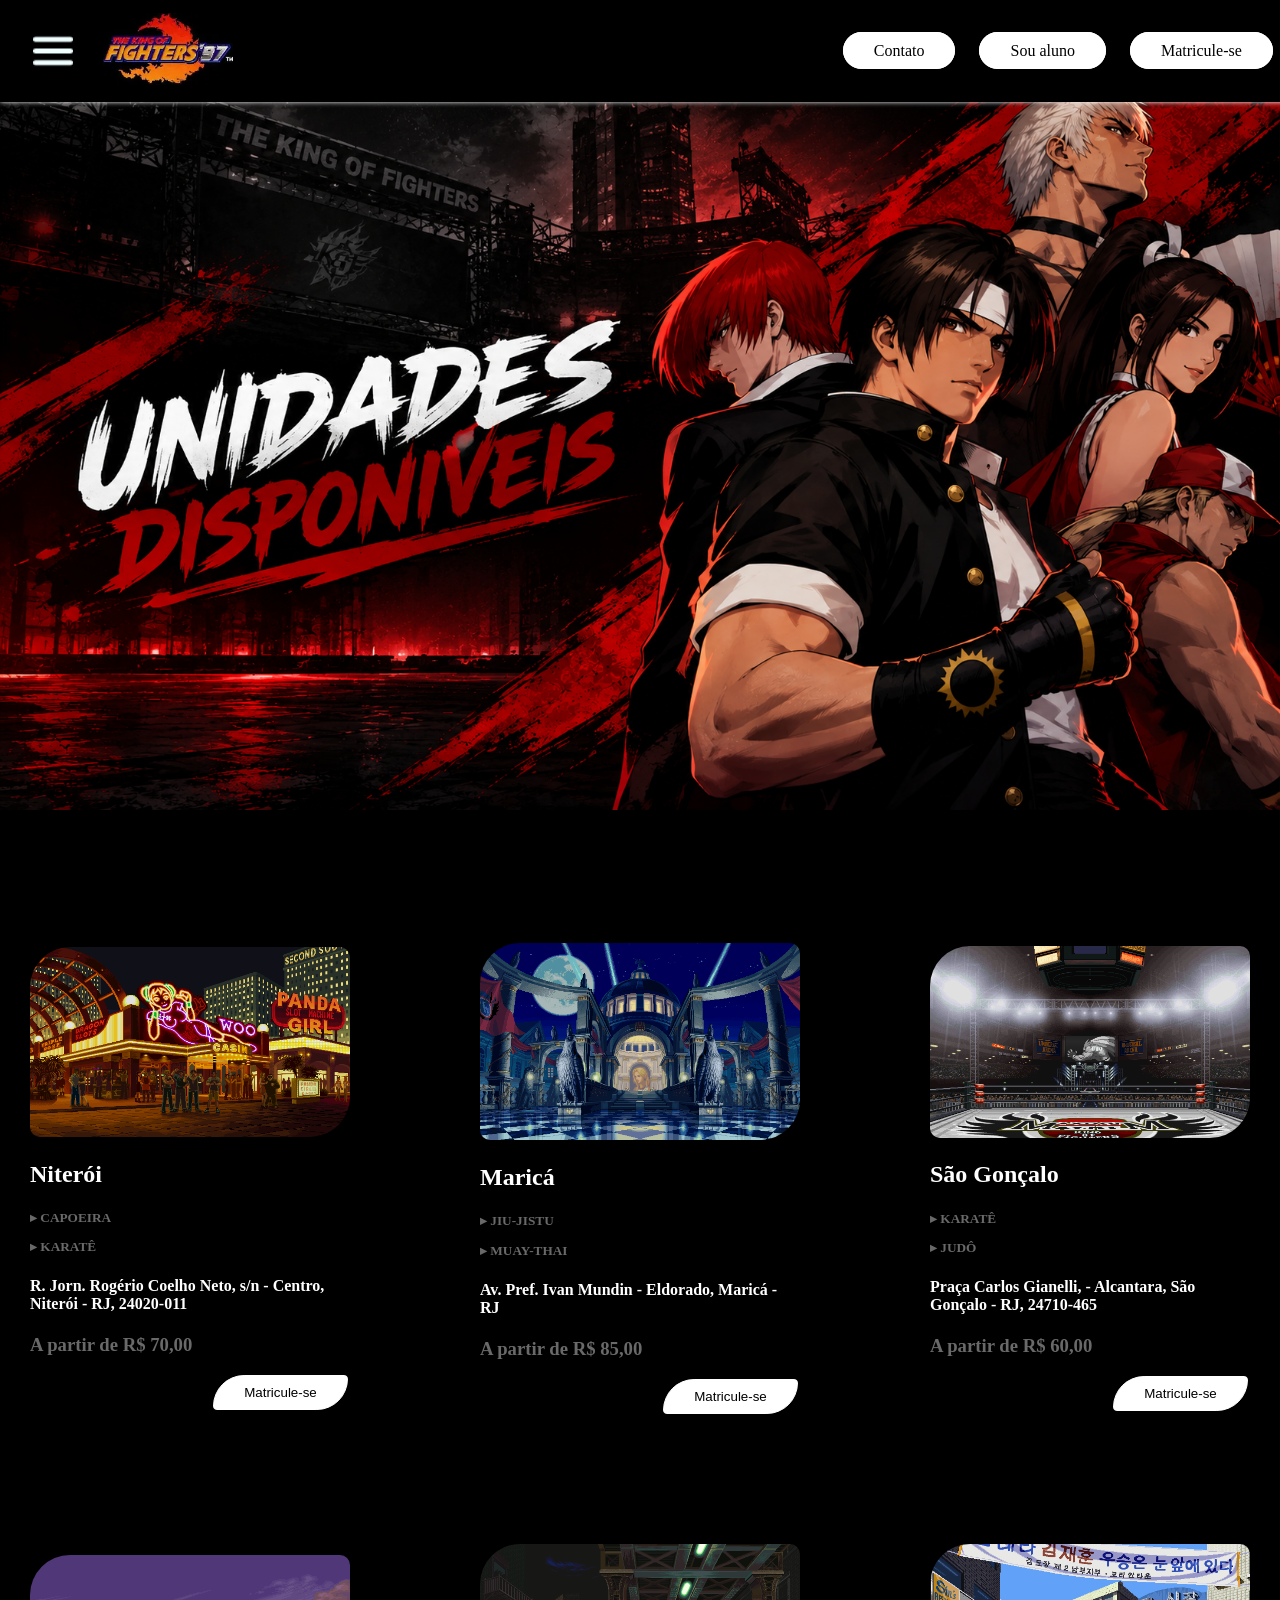
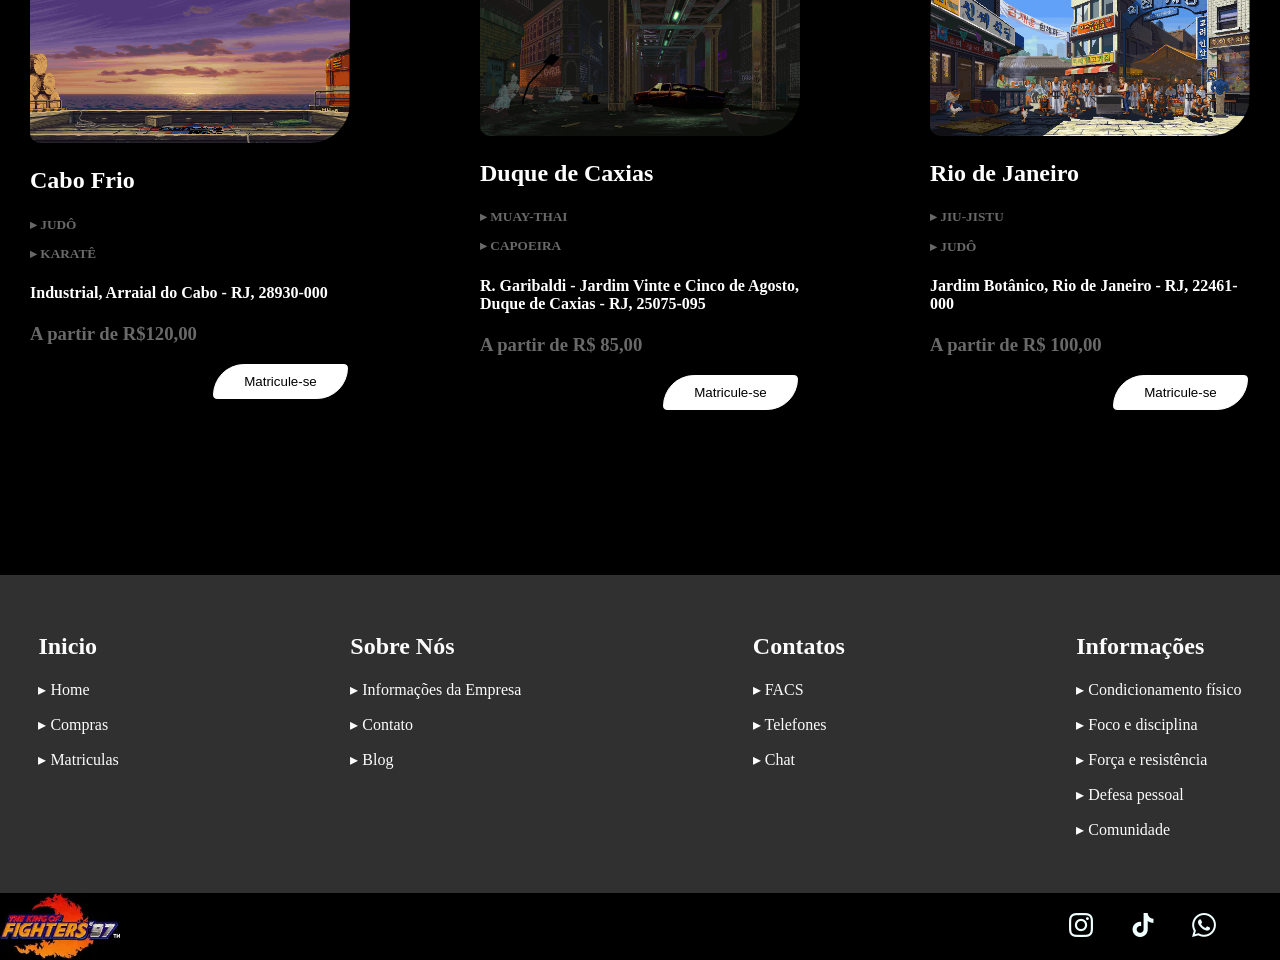
==== commit 414deca2: "Reaproveitamento - JS" ====
--- a/unidades.html
+++ b/unidades.html
@@ -7,34 +7,10 @@
     <title>Unidades</title>
 </head>
 <body>
-    <navbar id="beetwen">
-        <img src="static/icons/menu-burger (1).png" alt="" style="padding-left: 20px; width: 40px;">
-        <a href="index.html"><img src="static/img/KOFlogo.png" style="width: 130px; padding-left: 30px;"></a>
-
-        <div style="margin-left: auto; padding-right: 20px; font-size: 16px;">
-            <a id="btncontato" class="button0" href="#">Contato</a>
-            <div id="contato">
-                <h3><a href="#">Whatsapp</a></h3>
-                <h3><a href="#">G-mail</a></h3>
-            </div>
-
-            <a class="button0" id="btnlogin" href="#">Sou aluno</a>
-            <div id="login">
-                <div id="beetwen">
-                    <h2>Área do Aluno</h2>
-                </div>
-                <form action="" method="post">
-                    CPF: <input type="text"><p>
-                    Senha: <input type="password">
-                    <p style="padding-left: 65%;"><button id="button1" type="submit">Acessar</button></p>
-                </form>
-            </div>
-            <a class="button0" href="unidades.html">Matricule-se</a>
-        </div>
-    </navbar>
+    <div id="navbar"></div>
 
     <div>
-        <img src="static/img/wallpaperKOF0.jpg" alt="" style="width: 100%; margin-top: 7%;">
+        <img src="static/img/wallpaperKOF0.png" alt="" style="width: 100%; margin-top: 7%;">
     </div>
 
     <div id="beetwen" class="center" style="margin-top: 5%;">
@@ -117,79 +93,29 @@
         </card0>
     </div>
 
-    <div id="matricula">
-        <form action="" method="post">
-            <p>Nome: <input type="text" name="nome" id="">
-            <p>CPF: <input type="text" name="cpf" id="">
-            <p>Modalidade: <select name="" id="">
-                <option value="capoeira">Capoeira</option>
-                <option value="miu-Jutsu">Jiu-Jutsu</option>
-                <option value="muay-Thai">Muay-Thai</option>
-                <option value="karate">Karatê</option>
-                <option value="judo">Judô</option>
-            </select>
-            <p>Plano: <select name="" id="">
-                <option value="">+3</option>
-                <option value="">+10</option>
-                <option value="">+17</option>
-                <option value="">Familia</option>
-            </select>
-            <p><div style="text-align: center;">
-                <button type="submit" id="button2">Matricule-se</button>
-            </div></p>
-            
-        </form>
-    </div>
-
-    <div class="rodape">
-        <div>
-            <h2>Inicio</h2>
-            <a href="#">▸ Home</a> 
-            <p><a href="#">▸ Compras</a>
-            <p><a href="#">▸ Matriculas</a></p>
-        </div>
-        <div>
-            <h2>Sobre Nós</h2>
-            <a href="#">▸ Informações da Empresa</a>
-            <p><a href="#">▸ Contato</a>
-            <p><a href="#">▸ Blog</a></p>
-        </div>
-        <div>
-            <h2>Contatos</h2>
-            <a href="#">▸ FACS</a>
-            <p><a href="#">▸ Telefones</a>
-            <p><a href="#">▸ Chat</a></p>
-        </div>
-        <div>
-            <h2>Informações</h2>
-            ▸ Condicionamento físico
-            <p>▸ Foco e disciplina
-            <p>▸ Força e resistência
-            <p>▸ Defesa pessoal
-            <p>▸ Comunidade</p>
-        </div>
-    </div>
-
-    <div class="rodape-1">
-        <img src="static/img/KOFlogo.png" alt="" style="width: 120px;">
-        <a style="padding-left: 75%;" href="#"><img src="static/icons/instagram.png" ></a>
-                                    <a href="#"><img src="static/icons/tik-tok.png" ></a>
-                                    <a href="#"><img src="static/icons/whatsapp.png" ></a>
-
-    </div>
+    <div id="rodape"></div>
 
 <script>
-    document.getElementById('btnlogin').addEventListener('click', () => {
-        document.getElementById('login').classList.toggle('loginon');
+    fetch("componentes/rodape.html")
+    .then(resposta => resposta.text())
+    .then(dados => {
+        document.getElementById("rodape").innerHTML = dados;
+    });
+    
+    fetch("componentes/navbar.html")
+    .then(resposta => resposta.text())
+    .then(dados => {
+        document.getElementById("navbar").innerHTML = dados;
 
+        document.getElementById('btnlogin').addEventListener('click', () => {
+            document.getElementById('login').classList.toggle('loginon');
+        });
+
+        document.getElementById('btncontato').addEventListener('click', () => {
+            document.getElementById('contato').classList.toggle('contatoon');
+        });
     });
-
-    document.getElementById('btncontato').addEventListener('click', () => {
-        document.getElementById('contato').classList.toggle('contatoon');
-    })
-    document.getElementById('btnmatricula').addEventListener('click', () => {
-        document.getElementById('matricula').classList.toggle('matriculaon')
-    })
+    
 </script>
     
 </body>
